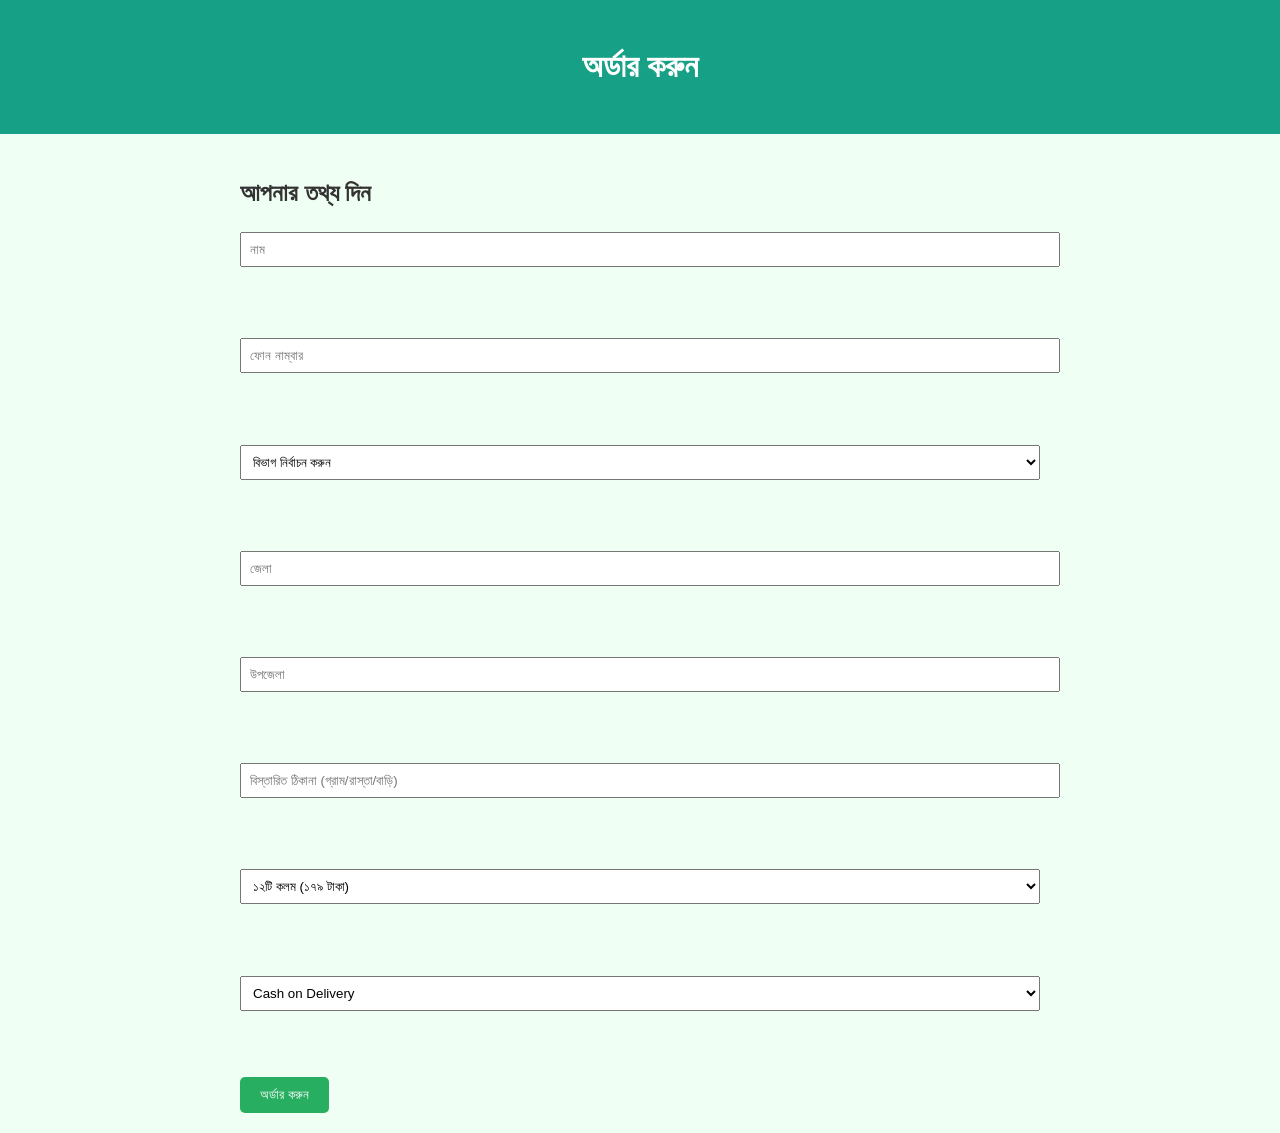
==== order.html @ 747bc94f "Changed" ====
<!DOCTYPE html>
<html lang="bn">
<head>
  <meta charset="UTF-8">
  <meta name="viewport" content="width=device-width, initial-scale=1.0">
  <title>অর্ডার করুন</title>
  <link rel="stylesheet" href="style.css">
</head>
<body>

<header>
  <h1>অর্ডার করুন</h1>
</header>

<section>
  <h2>আপনার তথ্য দিন</h2>

  <form onsubmit="submitOrder(); return false;">
    
    <input type="text" id="name" placeholder="নাম" required><br><br>
    <input type="tel" id="phone" placeholder="ফোন নাম্বার" required><br><br>

    <!-- Division -->
    <select id="division" required>
      <option value="">বিভাগ নির্বাচন করুন</option>
      <option value="ঢাকা">ঢাকা</option>
      <option value="চট্টগ্রাম">চট্টগ্রাম</option>
      <option value="খুলনা">খুলনা</option>
      <option value="রাজশাহী">রাজশাহী</option>
      <option value="বরিশাল">বরিশাল</option>
      <option value="সিলেট">সিলেট</option>
      <option value="রংপুর">রংপুর</option>
      <option value="ময়মনসিংহ">ময়মনসিংহ</option>
    </select><br><br>

    <input type="text" id="district" placeholder="জেলা" required><br><br>
    <input type="text" id="upazila" placeholder="উপজেলা" required><br><br>
    <input type="text" id="address" placeholder="বিস্তারিত ঠিকানা (গ্রাম/রাস্তা/বাড়ি)" required><br><br>

    <!-- Product -->
    <select id="product">
      <option value="১২টি কলম (১৭৯ টাকা)">১২টি কলম (১৭৯ টাকা)</option>
      <option value="২০টি কলম (২৯৯ টাকা)">২০টি কলম (২৯৯ টাকা)</option>
      <option value="৪০টি কলম (৫৯৯ টাকা)">৪০টি কলম (৫৯৯ টাকা)</option>
       <option value="১০০টি কলম (১৪৯৯ টাকা)">১০০টি কলম (১৪৯৯ টাকা)</option>
    </select><br><br>

    <!-- Payment Method -->
    <select id="payment" onchange="togglePayment()">
      <option value="COD">Cash on Delivery</option>
      <option value="bKash">bKash</option>
      
    </select><br><br>

    <!-- Payment Instructions -->
    <div id="paymentBox" style="display:none;">
      <p>📲 Payment Number: 01786706223(Bkash )</p>
      <input type="text" id="trx" placeholder="Transaction ID (যদি Online Payment)">
    </div>
  
    <button type="submit" class="btn">অর্ডার করুন</button>

  </form>
</section>

<script>
function togglePayment(){
  var payment = document.getElementById("payment").value;
  var box = document.getElementById("paymentBox");

  if(payment === "COD"){
    box.style.display = "none";
  } else {
    box.style.display = "block";
  }
}

function submitOrder(){

  var data = {
    name: document.getElementById("name").value,
    phone: document.getElementById("phone").value,
    division: document.getElementById("division").value,
    district: document.getElementById("district").value,
    upazila: document.getElementById("upazila").value,
    address: document.getElementById("address").value,
    product: document.getElementById("product").value,
    trx: document.getElementById("trx").value,
    payment: document.getElementById("payment").value
  };

  // 🔹 Google Sheet Save
  fetch("https://script.google.com/macros/s/AKfycbwVnRJH7QhkPB2Z4ka1gHPgUX0VCqKpXbpte82jyOpLvaKpigepLIxkXqzhJ2Ute_8P/exec", {
    method: "POST",
    body: JSON.stringify(data)
  });

  // 🔹 WhatsApp Message
  var msg = "🛒 নতুন অর্ডার:%0A" +
            "নাম: " + data.name + "%0A" +
            "ফোন: " + data.phone + "%0A" +
            "Payment: " + data.payment + "%0A" +
            "TrxID: " + data.trx + "%0A" +
            "পণ্য: " + data.product;

  window.open("https://wa.me/8801925740477?text=" + msg);

  alert("✅ অর্ডার সাবমিট হয়েছে! WhatsApp-এ কনফার্ম করুন।");
}
</script>

</body>
</html>
---- style.css ----
body {
  font-family: Arial, sans-serif;
  margin:0;
  padding:0;
  line-height: 1.6;
  background: #f0fff4;
  color:#333;
}
header {
  background:#16a085;
  color:white;
  text-align:center;
  padding:20px;
}
header .logo {
  width:100px;
  display:block;
  margin:auto;
}
section {
  padding:20px;
  max-width:800px;
  margin:auto;
}
.cta-btn {
  display:inline-block;
  padding:10px 20px;
  background:#27ae60;
  color:white;
  text-decoration:none;
  border-radius:5px;
  margin-top:10px;
}
form input, form select {
  display:block;
  width:100%;
  padding:8px;
  margin:5px 0 15px;
}
form button {
  padding:10px 20px;
  background:#27ae60;
  color:white;
  border:none;
  border-radius:5px;
  cursor:pointer;
}
footer {
  text-align:center;
  background:#16a085;
  color:white;
  padding:10px;
  margin-top:20px;
}
.hero-img {
  width:200px;
  display:block;
  margin:auto;
}
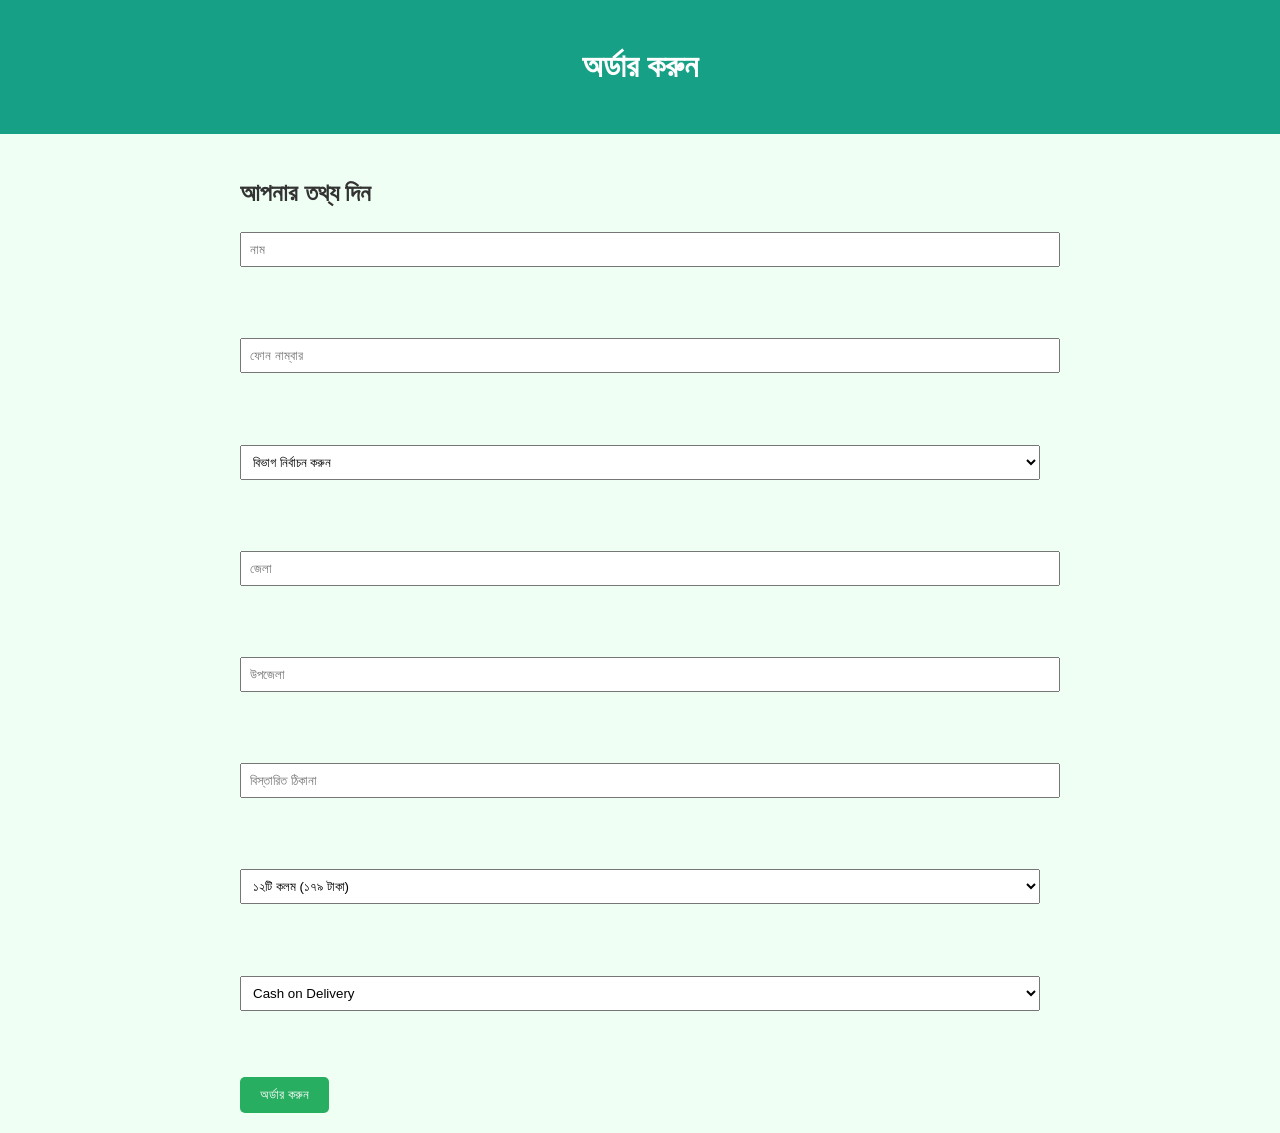
==== commit dc156df3: "Refactor order form for improved submission Updated form attributes for better data handling and sub" ====
--- a/order.html
+++ b/order.html
@@ -1,4 +1,4 @@
-<!DOCTYPE html>
+  <!DOCTYPE html>
 <html lang="bn">
 <head>
   <meta charset="UTF-8">
@@ -15,50 +15,46 @@
 <section>
   <h2>আপনার তথ্য দিন</h2>
 
-  <form onsubmit="submitOrder(); return false;">
+  <!-- 🔥 FORM DIRECT SUBMIT -->
+  <form method="POST" action="https://script.google.com/macros/s/AKfycbyAIaPg9B0lJqkg6JmlFDVyzeoVnpTv9FKhz6qI5oSfm_eAVWiXQsWNLcfn_myevTck2w/exec">
     
-    <input type="text" id="name" placeholder="নাম" required><br><br>
-    <input type="tel" id="phone" placeholder="ফোন নাম্বার" required><br><br>
+    <input type="text" name="name" placeholder="নাম" required><br><br>
+    <input type="tel" name="phone" placeholder="ফোন নাম্বার" required><br><br>
 
-    <!-- Division -->
-    <select id="division" required>
+    <select name="division" required>
       <option value="">বিভাগ নির্বাচন করুন</option>
-      <option value="ঢাকা">ঢাকা</option>
-      <option value="চট্টগ্রাম">চট্টগ্রাম</option>
-      <option value="খুলনা">খুলনা</option>
-      <option value="রাজশাহী">রাজশাহী</option>
-      <option value="বরিশাল">বরিশাল</option>
-      <option value="সিলেট">সিলেট</option>
-      <option value="রংপুর">রংপুর</option>
-      <option value="ময়মনসিংহ">ময়মনসিংহ</option>
+      <option>ঢাকা</option>
+      <option>চট্টগ্রাম</option>
+      <option>খুলনা</option>
+      <option>রাজশাহী</option>
+      <option>বরিশাল</option>
+      <option>সিলেট</option>
+      <option>রংপুর</option>
+      <option>ময়মনসিংহ</option>
     </select><br><br>
 
-    <input type="text" id="district" placeholder="জেলা" required><br><br>
-    <input type="text" id="upazila" placeholder="উপজেলা" required><br><br>
-    <input type="text" id="address" placeholder="বিস্তারিত ঠিকানা (গ্রাম/রাস্তা/বাড়ি)" required><br><br>
+    <input type="text" name="district" placeholder="জেলা" required><br><br>
+    <input type="text" name="upazila" placeholder="উপজেলা" required><br><br>
+    <input type="text" name="address" placeholder="বিস্তারিত ঠিকানা" required><br><br>
 
-    <!-- Product -->
-    <select id="product">
-      <option value="১২টি কলম (১৭৯ টাকা)">১২টি কলম (১৭৯ টাকা)</option>
-      <option value="২০টি কলম (২৯৯ টাকা)">২০টি কলম (২৯৯ টাকা)</option>
-      <option value="৪০টি কলম (৫৯৯ টাকা)">৪০টি কলম (৫৯৯ টাকা)</option>
-       <option value="১০০টি কলম (১৪৯৯ টাকা)">১০০টি কলম (১৪৯৯ টাকা)</option>
+    <select name="product">
+      <option>১২টি কলম (১৭৯ টাকা)</option>
+      <option>২০টি কলম (২৯৯ টাকা)</option>
+      <option>৪০টি কলম (৫৯৯ টাকা)</option>
+      <option>১০০টি কলম (১৪৯৯ টাকা)</option>
     </select><br><br>
 
-    <!-- Payment Method -->
-    <select id="payment" onchange="togglePayment()">
+    <select name="payment" onchange="togglePayment()" id="payment">
       <option value="COD">Cash on Delivery</option>
       <option value="bKash">bKash</option>
-      
     </select><br><br>
 
-    <!-- Payment Instructions -->
     <div id="paymentBox" style="display:none;">
-      <p>📲 Payment Number: 01786706223(Bkash )</p>
-      <input type="text" id="trx" placeholder="Transaction ID (যদি Online Payment)">
+      <p>📲 Payment Number: 01786706223 (bKash)</p>
+      <input type="text" name="trx" placeholder="Transaction ID">
     </div>
-  
-    <button type="submit" class="btn">অর্ডার করুন</button>
+
+    <button type="submit">অর্ডার করুন</button>
 
   </form>
 </section>
@@ -74,40 +70,7 @@
     box.style.display = "block";
   }
 }
-
-function submitOrder(){
-
-  var data = {
-    name: document.getElementById("name").value,
-    phone: document.getElementById("phone").value,
-    division: document.getElementById("division").value,
-    district: document.getElementById("district").value,
-    upazila: document.getElementById("upazila").value,
-    address: document.getElementById("address").value,
-    product: document.getElementById("product").value,
-    trx: document.getElementById("trx").value,
-    payment: document.getElementById("payment").value
-  };
-
-  // 🔹 Google Sheet Save
-  fetch("https://script.google.com/macros/s/AKfycbwVnRJH7QhkPB2Z4ka1gHPgUX0VCqKpXbpte82jyOpLvaKpigepLIxkXqzhJ2Ute_8P/exec", {
-    method: "POST",
-    body: JSON.stringify(data)
-  });
-
-  // 🔹 WhatsApp Message
-  var msg = "🛒 নতুন অর্ডার:%0A" +
-            "নাম: " + data.name + "%0A" +
-            "ফোন: " + data.phone + "%0A" +
-            "Payment: " + data.payment + "%0A" +
-            "TrxID: " + data.trx + "%0A" +
-            "পণ্য: " + data.product;
-
-  window.open("https://wa.me/8801925740477?text=" + msg);
-
-  alert("✅ অর্ডার সাবমিট হয়েছে! WhatsApp-এ কনফার্ম করুন।");
-}
 </script>
 
 </body>
-</html>+</html>
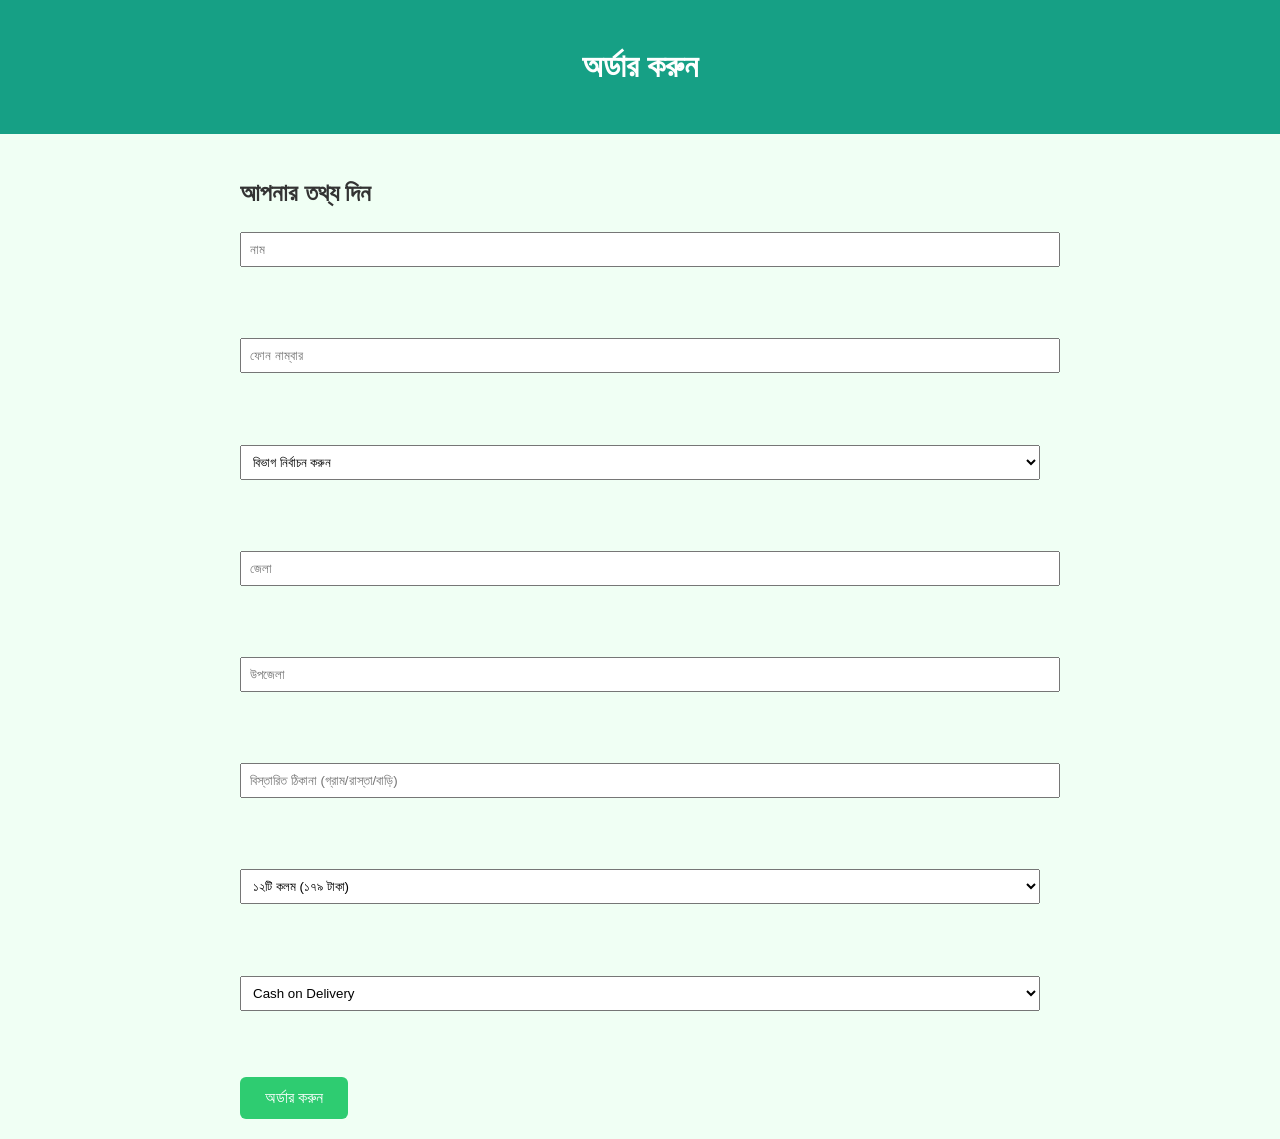
==== commit 1c31d2ec: "Merge c1b56d5d1c04302e58cc94f4e0f9ade166b9f676 into 28d66a2bd88ba9cd2ddf48ede4af2eb8d9f6c95b" ====
--- a/order.html
+++ b/order.html
@@ -1,4 +1,4 @@
-  <!DOCTYPE html>
+<!DOCTYPE html>
 <html lang="bn">
 <head>
   <meta charset="UTF-8">
@@ -15,46 +15,50 @@
 <section>
   <h2>আপনার তথ্য দিন</h2>
 
-  <!-- 🔥 FORM DIRECT SUBMIT -->
-  <form method="POST" action="https://script.google.com/macros/s/AKfycbyAIaPg9B0lJqkg6JmlFDVyzeoVnpTv9FKhz6qI5oSfm_eAVWiXQsWNLcfn_myevTck2w/exec">
+  <form onsubmit="submitOrder(); return false;">
     
-    <input type="text" name="name" placeholder="নাম" required><br><br>
-    <input type="tel" name="phone" placeholder="ফোন নাম্বার" required><br><br>
+    <input type="text" id="name" placeholder="নাম" required><br><br>
+    <input type="tel" id="phone" placeholder="ফোন নাম্বার" required><br><br>
 
-    <select name="division" required>
+    <!-- Division -->
+    <select id="division" required>
       <option value="">বিভাগ নির্বাচন করুন</option>
-      <option>ঢাকা</option>
-      <option>চট্টগ্রাম</option>
-      <option>খুলনা</option>
-      <option>রাজশাহী</option>
-      <option>বরিশাল</option>
-      <option>সিলেট</option>
-      <option>রংপুর</option>
-      <option>ময়মনসিংহ</option>
+      <option value="ঢাকা">ঢাকা</option>
+      <option value="চট্টগ্রাম">চট্টগ্রাম</option>
+      <option value="খুলনা">খুলনা</option>
+      <option value="রাজশাহী">রাজশাহী</option>
+      <option value="বরিশাল">বরিশাল</option>
+      <option value="সিলেট">সিলেট</option>
+      <option value="রংপুর">রংপুর</option>
+      <option value="ময়মনসিংহ">ময়মনসিংহ</option>
     </select><br><br>
 
-    <input type="text" name="district" placeholder="জেলা" required><br><br>
-    <input type="text" name="upazila" placeholder="উপজেলা" required><br><br>
-    <input type="text" name="address" placeholder="বিস্তারিত ঠিকানা" required><br><br>
+    <input type="text" id="district" placeholder="জেলা" required><br><br>
+    <input type="text" id="upazila" placeholder="উপজেলা" required><br><br>
+    <input type="text" id="address" placeholder="বিস্তারিত ঠিকানা (গ্রাম/রাস্তা/বাড়ি)" required><br><br>
 
-    <select name="product">
-      <option>১২টি কলম (১৭৯ টাকা)</option>
-      <option>২০টি কলম (২৯৯ টাকা)</option>
-      <option>৪০টি কলম (৫৯৯ টাকা)</option>
-      <option>১০০টি কলম (১৪৯৯ টাকা)</option>
+    <!-- Product -->
+    <select id="product">
+      <option value="১২টি কলম (১৭৯ টাকা)">১২টি কলম (১৭৯ টাকা)</option>
+      <option value="২০টি কলম (২৯৯ টাকা)">২০টি কলম (২৯৯ টাকা)</option>
+      <option value="৪০টি কলম (৫৯৯ টাকা)">৪০টি কলম (৫৯৯ টাকা)</option>
+       <option value="১০০টি কলম (১৪৯৯ টাকা)">১০০টি কলম (১৪৯৯ টাকা)</option>
     </select><br><br>
 
-    <select name="payment" onchange="togglePayment()" id="payment">
+    <!-- Payment Method -->
+    <select id="payment" onchange="togglePayment()">
       <option value="COD">Cash on Delivery</option>
       <option value="bKash">bKash</option>
+      
     </select><br><br>
 
+    <!-- Payment Instructions -->
     <div id="paymentBox" style="display:none;">
-      <p>📲 Payment Number: 01786706223 (bKash)</p>
-      <input type="text" name="trx" placeholder="Transaction ID">
+      <p>📲 Payment Number: 01786706223(Bkash )</p>
+      <input type="text" id="trx" placeholder="Transaction ID (যদি Online Payment)">
     </div>
-
-    <button type="submit">অর্ডার করুন</button>
+  
+    <button type="submit" class="btn">অর্ডার করুন</button>
 
   </form>
 </section>
@@ -70,6 +74,48 @@
     box.style.display = "block";
   }
 }
+
+function submitOrder(){
+
+  var data = {
+    name: document.getElementById("name").value,
+    phone: document.getElementById("phone").value,
+    division: document.getElementById("division").value,
+    district: document.getElementById("district").value,
+    upazila: document.getElementById("upazila").value,
+    address: document.getElementById("address").value,
+    product: document.getElementById("product").value,
+    trx: document.getElementById("trx").value,
+    payment: document.getElementById("payment").value
+  };
+
+  // 🔹 Google Sheet Save
+  fetch("https://script.google.com/macros/s/AKfycbyAIaPg9B0lJqkg6JmlFDVyzeoVnpTv9FKhz6qI5oSfm_eAVWiXQsWNLcfn_myevTck2w/exec", {
+  method: "POST",
+  headers: {
+    "Content-Type": "application/json"
+  },
+  body: JSON.stringify(data)
+})
+.then(res => res.json())
+.then(resp => alert("Response: " + resp.result))
+.catch(err => alert("Error: " + err));
+  // 🔹 WhatsApp Message
+  var msg = "🛒 নতুন অর্ডার:%0A" +
+          "নাম: " + data.name + "%0A" +
+          "ফোন: " + data.phone + "%0A" +
+          "বিভাগ: " + data.division + "%0A" +
+          "জেলা: " + data.district + "%0A" +
+          "উপজেলা: " + data.upazila + "%0A" +
+          "ঠিকানা: " + data.address + "%0A" +
+          "Payment: " + data.payment + "%0A" +
+          "TrxID: " + data.trx + "%0A" +
+          "পণ্য: " + data.product;
+
+  window.open("https://wa.me/8801925740477?text=" + msg);
+
+  alert("✅ অর্ডার সাবমিট হয়েছে! WhatsApp-এ কনফার্ম করুন।");
+}
 </script>
 
 </body>
--- a/style.css
+++ b/style.css
@@ -22,6 +22,22 @@
   max-width:800px;
   margin:auto;
 }
+
+
+
+.btn {
+  display: inline-block;
+  background: #2ecc71;
+  color: white;
+  padding: 12px 25px;
+  text-decoration: none;
+  border-radius: 6px;
+  font-size: 16px;
+}
+
+
+
+
 .cta-btn {
   display:inline-block;
   padding:10px 20px;
@@ -56,4 +72,4 @@
   width:200px;
   display:block;
   margin:auto;
-}+}
